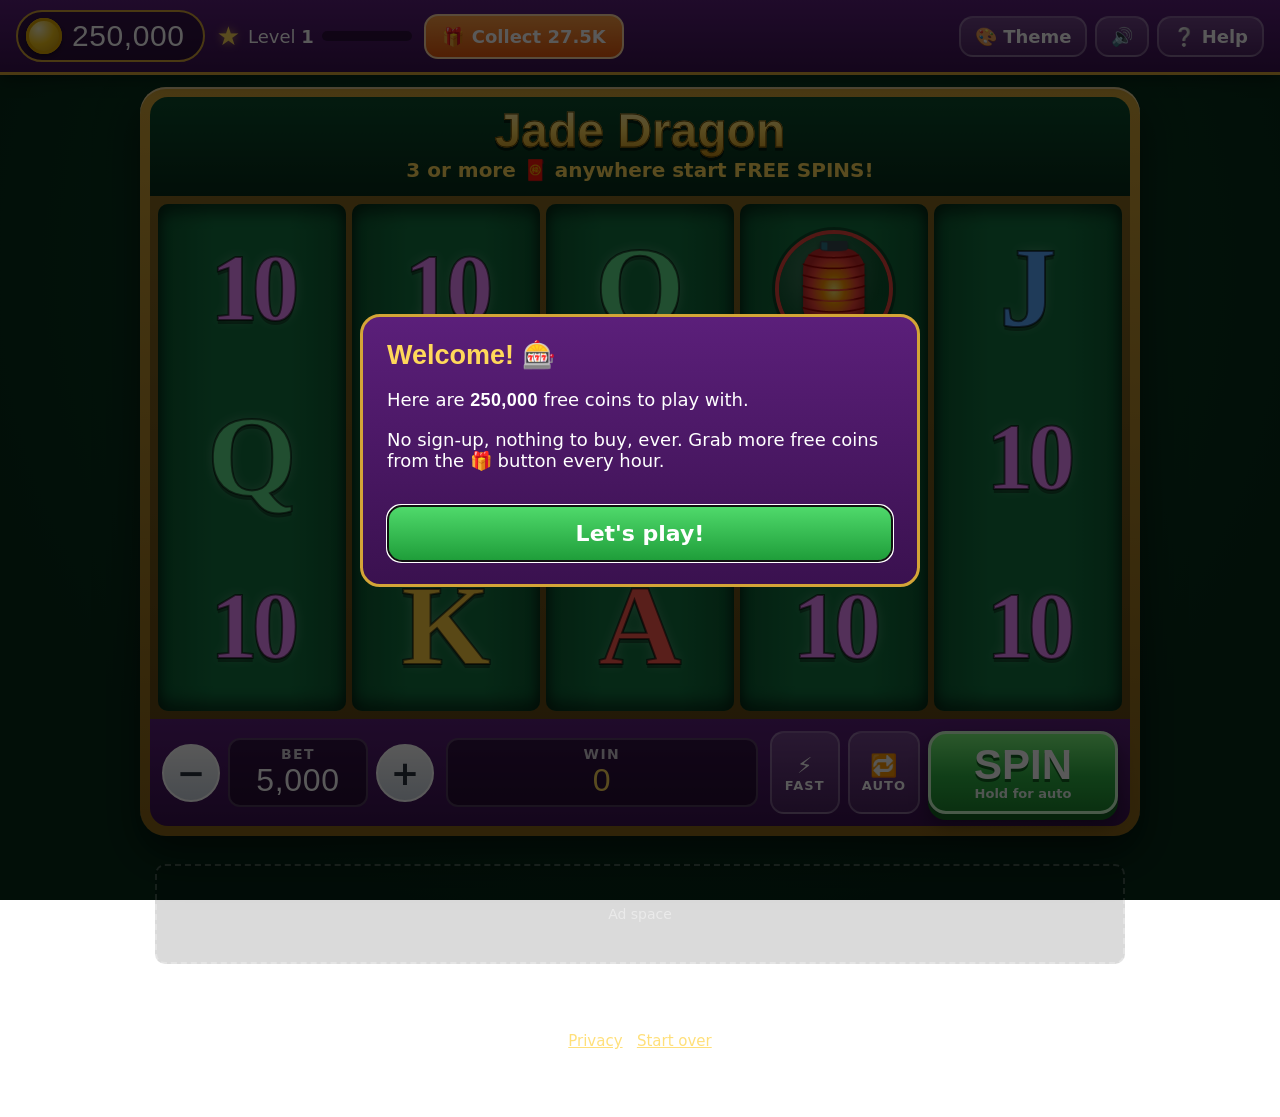
==== index.html @ adeda712 "Initial site: Lucky Parlor slots game" ====
<!DOCTYPE html>
<html lang="en">
<head>
  <meta charset="utf-8">
  <meta name="viewport" content="width=device-width, initial-scale=1, viewport-fit=cover">
  <title>Lucky Parlor Slots — Free, No Sign-up, No Purchases</title>
  <meta name="description" content="Free slot machine game for fun. No downloads, no sign-up, no purchases — just spin.">
  <meta name="theme-color" content="#062b18">
  <link rel="manifest" href="manifest.webmanifest">
  <link rel="icon" href="data:image/svg+xml,%3Csvg xmlns='http://www.w3.org/2000/svg' viewBox='0 0 100 100'%3E%3Ctext y='.9em' font-size='90'%3E%F0%9F%8E%B0%3C/text%3E%3C/svg%3E">
  <link rel="stylesheet" href="css/style.css">
</head>
<body>
  <header class="topbar">
    <div class="coins" aria-label="Your coins">
      <span class="coin-icon" aria-hidden="true"></span>
      <span id="balance" class="num">0</span>
    </div>

    <div class="level" title="Your level — you get bonus coins every time it goes up">
      <span class="level-star" aria-hidden="true">★</span>
      <span>Level <b id="level">1</b></span>
      <div class="level-bar"><div id="levelFill"></div></div>
    </div>

    <button id="bonusBtn" class="btn bonus" type="button">
      <span class="bonus-icon" aria-hidden="true">🎁</span>
      <span id="bonusText">Free Coins</span>
    </button>

    <nav class="top-actions">
      <button id="themeBtn" class="btn small" type="button" aria-label="Change theme">🎨 <span class="hide-sm">Theme</span></button>
      <button id="soundBtn" class="btn small" type="button" aria-label="Sound on or off">🔊</button>
      <button id="helpBtn" class="btn small" type="button" aria-label="How to play and payouts">❔ <span class="hide-sm">Help</span></button>
    </nav>
  </header>

  <div class="layout">
    <aside class="ad-rail" aria-label="Advertisement">
      <div class="ad-slot ad-160x600" data-ad-slot-key="left"></div>
    </aside>

    <main class="stage">
      <section class="machine" id="machine" aria-label="Slot machine">
        <div class="marquee">
          <h1 id="gameTitle">Jade Dragon</h1>
          <div id="banner" class="banner" aria-live="polite"></div>
          <div class="fs-badge" id="fsBadge" hidden>FREE SPINS: <b id="fsLeft">0</b> left · all wins ×2</div>
        </div>

        <div class="reels-frame">
          <div class="reels" id="reels"></div>
        </div>

        <div class="controls">
          <div class="bet-box">
            <button id="betDown" class="btn round" type="button" aria-label="Lower bet">−</button>
            <div class="readout">
              <small>BET</small>
              <span id="bet" class="num">0</span>
            </div>
            <button id="betUp" class="btn round" type="button" aria-label="Raise bet">+</button>
          </div>

          <div class="readout win-box">
            <small id="winLabel">WIN</small>
            <span id="win" class="num">0</span>
          </div>

          <div class="spin-box">
            <button id="fastBtn" class="btn toggle" type="button" aria-pressed="false">⚡<small>FAST</small></button>
            <button id="autoBtn" class="btn toggle" type="button" aria-pressed="false">🔁<small>AUTO</small></button>
            <button id="spinBtn" class="btn spin" type="button">
              <span class="spin-label">SPIN</span>
              <small>Hold for auto</small>
            </button>
          </div>
        </div>
      </section>

      <div class="ad-banner-wrap" aria-label="Advertisement">
        <div class="ad-slot ad-banner" data-ad-slot-key="bottom"></div>
      </div>

      <footer class="foot">
        <p>Just for fun. Coins are pretend and can't be bought, sold, or cashed out. Your progress is saved in this browser only.</p>
        <p><a href="privacy.html">Privacy</a> · <button id="resetBtn" class="linklike" type="button">Start over</button></p>
      </footer>
    </main>

    <aside class="ad-rail" aria-label="Advertisement">
      <div class="ad-slot ad-160x600" data-ad-slot-key="right"></div>
    </aside>
  </div>

  <!-- Overlays -->
  <div id="celebrate" class="celebrate" hidden>
    <div class="celebrate-inner">
      <div id="celebrateTitle" class="celebrate-title">BIG WIN!</div>
      <div id="celebrateAmount" class="celebrate-amount num">0</div>
      <div class="celebrate-tap">Tap anywhere to continue</div>
    </div>
  </div>

  <dialog id="themeDlg" class="dlg">
    <h2>Choose a theme</h2>
    <p class="muted">Your coins and level stay the same whichever theme you pick.</p>
    <div id="themeList" class="theme-list"></div>
    <form method="dialog"><button class="btn wide">Close</button></form>
  </dialog>

  <dialog id="helpDlg" class="dlg">
    <h2>How to play</h2>
    <ul class="help">
      <li>Press <b>SPIN</b> (or the space bar). Use <b>−</b> and <b>+</b> to change your bet.</li>
      <li>Matching pictures on reels next to each other, starting from the <b>left</b>, win. There are 243 ways to win — any row counts.</li>
      <li><span id="helpWild"></span> <b>WILD</b> stands in for any picture except the bonus.</li>
      <li><span id="helpScatter"></span> <b>3 or more anywhere</b> start free spins where every win is doubled.</li>
      <li>Free coins every hour — press the 🎁 button. Run out? You'll get a free refill.</li>
    </ul>
    <h3>Payouts at your current bet <small class="muted">(one way)</small></h3>
    <table id="payTable" class="paytable"></table>
    <form method="dialog"><button class="btn wide">Got it</button></form>
  </dialog>

  <dialog id="msgDlg" class="dlg">
    <div id="msgBody"></div>
    <form method="dialog"><button id="msgOk" class="btn wide spin-like">OK</button></form>
  </dialog>

  <div id="toast" class="toast" role="status" aria-live="polite" hidden></div>

  <script src="js/config.js"></script>
  <script src="js/engine.js"></script>
  <script src="js/skins.js"></script>
  <script src="js/sound.js"></script>
  <script src="js/game.js"></script>
  <script src="js/ads.js"></script>
</body>
</html>
---- css/style.css ----
/* Lucky Parlor — all colours come from the active skin via CSS variables. */
:root {
  --bg1: #0b4d2c; --bg2: #062b18;
  --frame: #d4a537; --frame-dark: #8a6417;
  --reel-bg: #11733f; --reel-bg2: #0b5a31;
  --panel: #5b1f7a; --panel2: #3a114f;
  --accent: #ffd85a; --text: #fff;
  --ch: 110px;              /* symbol cell height, set by JS */
  --heavy: "Arial Black", "Segoe UI Black", "Helvetica Neue", Arial, sans-serif;
}

* { box-sizing: border-box; }
html, body { margin: 0; height: 100%; }
body {
  font-family: system-ui, -apple-system, "Segoe UI", Roboto, Arial, sans-serif;
  color: var(--text);
  background:
    radial-gradient(ellipse at 50% 30%, var(--bg1), var(--bg2) 75%) fixed;
  -webkit-tap-highlight-color: transparent;
  overflow-x: hidden;
}
button { font: inherit; color: inherit; cursor: pointer; }
.num { font-family: var(--heavy); font-variant-numeric: tabular-nums; letter-spacing: .02em; }
.muted { opacity: .75; }
[hidden] { display: none !important; }

/* ---------- Top bar ---------- */
.topbar {
  display: flex; align-items: center; gap: 12px; flex-wrap: wrap;
  padding: 10px 16px;
  background: linear-gradient(var(--panel), var(--panel2));
  border-bottom: 3px solid var(--frame);
  box-shadow: 0 4px 16px rgba(0,0,0,.4);
  position: sticky; top: 0; z-index: 5;
}
.coins {
  display: flex; align-items: center; gap: 10px;
  background: rgba(0,0,0,.35); border: 2px solid var(--frame);
  border-radius: 999px; padding: 6px 18px 6px 8px;
  font-size: clamp(20px, 3vw, 30px);
}
.coin-icon {
  width: 1.2em; height: 1.2em; border-radius: 50%; flex: none;
  background: radial-gradient(circle at 35% 30%, #fff6c2, #f5c518 45%, #b8860b);
  box-shadow: inset 0 0 0 3px #e0a800, 0 2px 4px rgba(0,0,0,.4);
}
.level { display: flex; align-items: center; gap: 8px; font-size: 18px; }
.level-star { color: var(--accent); font-size: 26px; text-shadow: 0 0 8px rgba(255,216,90,.6); }
.level-bar { width: 90px; height: 10px; background: rgba(0,0,0,.4); border-radius: 6px; overflow: hidden; }
.level-bar > div { height: 100%; width: 0; background: linear-gradient(90deg, #7cf37c, #ffe066); transition: width .4s; }
.top-actions { margin-left: auto; display: flex; gap: 8px; }

.btn {
  border: 0; border-radius: 14px; padding: 10px 16px;
  background: linear-gradient(#ffffff2e, #ffffff12); border: 2px solid #ffffff40;
  font-weight: 700; font-size: 18px;
  transition: transform .08s, filter .15s;
}
.btn:active { transform: scale(.96); }
.btn:disabled { filter: grayscale(.8) brightness(.7); cursor: default; }
.btn.small { font-size: 18px; padding: 8px 14px; }
.btn.wide { width: 100%; margin-top: 16px; font-size: 22px; padding: 14px; background: linear-gradient(#4fd96b, #1f9e3a); border-color: #b8ffc4; }
.btn.bonus {
  font-size: 18px; display: flex; align-items: center; gap: 8px;
  background: linear-gradient(#ff9f43, #e8590c); border-color: #ffd8a8;
}
.btn.bonus.ready { animation: pulse 1.2s infinite; }
.btn.bonus.waiting { background: rgba(0,0,0,.3); border-color: #ffffff30; font-weight: 600; }
@keyframes pulse { 50% { transform: scale(1.06); box-shadow: 0 0 18px #ffb347; } }

/* ---------- Layout with ad rails ---------- */
.layout {
  display: grid; grid-template-columns: 1fr minmax(0, 1100px) 1fr;
  gap: 16px; padding: 12px; align-items: start;
}
.ad-rail { display: flex; justify-content: center; position: sticky; top: 90px; }
.stage { min-width: 0; }

/* ---------- Machine ---------- */
.machine {
  margin: 0 auto; max-width: 1000px;
  background: linear-gradient(var(--frame), var(--frame-dark));
  padding: 10px; border-radius: 26px;
  box-shadow: 0 18px 40px rgba(0,0,0,.55), inset 0 2px 0 #ffffff80;
}
.marquee {
  text-align: center; padding: 6px 8px 10px;
  background: linear-gradient(var(--bg1), var(--bg2));
  border-radius: 18px 18px 0 0;
}
.marquee h1 {
  margin: 0; font-family: var(--heavy); font-size: clamp(26px, 5vw, 48px);
  background: linear-gradient(#fff7c7, var(--accent) 50%, #c48a12);
  -webkit-background-clip: text; background-clip: text; color: transparent;
  -webkit-text-stroke: 1px #6a4a00;
  filter: drop-shadow(0 3px 0 rgba(0,0,0,.5));
}
.banner { font-weight: 800; font-size: clamp(14px, 2.2vw, 20px); color: var(--accent); min-height: 1.4em; }
.banner.win { color: #fff; text-shadow: 0 0 10px var(--accent); }

.reels-frame { position: relative; background: #00000055; padding: 8px; }
.reels { display: grid; grid-template-columns: repeat(5, 1fr); gap: 6px; }
.reel {
  position: relative; height: calc(var(--ch) * 3); overflow: hidden;
  border-radius: 10px;
  background: linear-gradient(90deg, var(--reel-bg2), var(--reel-bg) 30%, var(--reel-bg) 70%, var(--reel-bg2));
  box-shadow: inset 0 10px 14px rgba(0,0,0,.45), inset 0 -10px 14px rgba(0,0,0,.45);
}
.strip { position: absolute; left: 0; right: 0; top: 0; will-change: transform; }
.strip.blur .cell { filter: blur(1.5px); }
.cell {
  height: var(--ch); display: flex; align-items: center; justify-content: center;
  position: relative;
}
.sym { width: 86%; height: 86%; display: flex; align-items: center; justify-content: center; flex-direction: column; position: relative; transition: transform .2s; }
.sym.pic {
  border-radius: 50%; aspect-ratio: 1; height: auto; max-height: 88%; width: auto;
  background: radial-gradient(circle at 40% 35%, #ffffff40, transparent 60%), radial-gradient(circle, #00000055, #00000020);
  box-shadow: 0 0 0 4px var(--ring, var(--frame)), 0 0 0 7px #00000055, 0 6px 10px rgba(0,0,0,.45);
}
.sym .icon { font-size: calc(var(--ch) * .52); line-height: 1; filter: drop-shadow(0 3px 2px rgba(0,0,0,.45)); }
.sym .icon img { width: 1.2em; height: 1.2em; object-fit: contain; }
.sym .tag {
  position: absolute; bottom: -4%; left: 50%; transform: translateX(-50%);
  font-family: var(--heavy); font-size: calc(var(--ch) * .14); padding: 1px 8px; border-radius: 6px;
  background: linear-gradient(#ffe066, #e0a800); color: #4a2a00; letter-spacing: .05em;
  box-shadow: 0 2px 4px rgba(0,0,0,.5);
}
.sym.card span {
  font-family: Georgia, "Times New Roman", serif; font-weight: 900;
  font-size: calc(var(--ch) * .68); line-height: 1;
  -webkit-text-stroke: 2px rgba(0,0,0,.55);
  text-shadow: 0 4px 0 rgba(0,0,0,.35), 0 0 12px rgba(255,255,255,.25);
}
.sym.card.ten span { font-size: calc(var(--ch) * .56); letter-spacing: -.06em; }

/* win highlighting */
.reels.showing-wins .cell .sym { opacity: .35; filter: grayscale(.5); transition: opacity .25s; }
.reels.showing-wins .cell.hit .sym { opacity: 1; filter: none; animation: bob .7s ease-in-out infinite alternate; }
.cell.hit::after {
  content: ""; position: absolute; inset: 4px; border-radius: 12px;
  border: 3px solid var(--accent); box-shadow: 0 0 14px var(--accent), inset 0 0 14px var(--accent);
}
@keyframes bob { to { transform: scale(1.1); } }

.fs-badge {
  display: inline-block; margin-top: 6px;
  background: linear-gradient(#ff5e62, #c0392b); border: 2px solid #ffd1d1;
  padding: 4px 16px; border-radius: 999px; font-weight: 800; font-size: 18px; white-space: nowrap;
  box-shadow: 0 4px 10px rgba(0,0,0,.5);
}

/* ---------- Controls ---------- */
.controls {
  display: grid; grid-template-columns: auto 1fr auto; gap: 12px; align-items: center;
  background: linear-gradient(var(--panel), var(--panel2));
  border-radius: 0 0 18px 18px; padding: 12px;
}
.readout {
  background: rgba(0,0,0,.4); border: 2px solid #ffffff30; border-radius: 12px;
  padding: 6px 16px; text-align: center; min-width: 140px;
}
.readout small { display: block; font-size: 14px; font-weight: 700; opacity: .8; letter-spacing: .1em; }
.readout .num { font-size: clamp(22px, 3.2vw, 32px); }
.bet-box { display: flex; align-items: center; gap: 8px; }
.btn.round {
  width: 58px; height: 58px; border-radius: 50%; padding: 0; font-size: 34px; line-height: 1;
  background: linear-gradient(#fff, #cfd8e3); color: #29323d; border-color: #fff;
}
.win-box .num { color: var(--accent); }
.win-box.flash { animation: flash .5s 3; }
@keyframes flash { 50% { box-shadow: 0 0 24px var(--accent); border-color: var(--accent); } }
.spin-box { display: flex; gap: 8px; align-items: stretch; }
.btn.toggle { display: flex; flex-direction: column; align-items: center; justify-content: center; font-size: 22px; padding: 6px 12px; min-width: 70px; }
.btn.toggle small { font-size: 13px; letter-spacing: .08em; }
.btn.toggle[aria-pressed="true"] { background: linear-gradient(#4dabf7, #1c7ed6); border-color: #d0ebff; }
.btn.spin {
  min-width: 190px; padding: 10px 26px; border-radius: 18px;
  background: linear-gradient(#7CFC7C, #2fb344 55%, #1e8a30); border: 3px solid #d3ffd3;
  box-shadow: 0 6px 0 #11621f, 0 10px 18px rgba(0,0,0,.4);
  display: flex; flex-direction: column; align-items: center;
}
.btn.spin .spin-label { font-family: var(--heavy); font-size: clamp(30px, 4vw, 42px); line-height: 1; text-shadow: 0 3px 0 #11621f; }
.btn.spin small { font-size: 13px; font-weight: 700; opacity: .9; }
.btn.spin:active { transform: translateY(4px); box-shadow: 0 2px 0 #11621f; }
.btn.spin.auto-on { background: linear-gradient(#ffb347, #e8590c); border-color: #ffe3c2; box-shadow: 0 6px 0 #8a3200; }
.btn.spin.auto-on .spin-label { text-shadow: 0 3px 0 #8a3200; }

/* ---------- Ads ---------- */
.ad-slot { display: flex; align-items: center; justify-content: center; }
.ad-160x600 { width: 160px; min-height: 600px; }
.ad-banner-wrap { margin: 28px auto 0; max-width: 970px; }
.ad-banner { width: 100%; min-height: 100px; }
.ad-slot.placeholder {
  border: 2px dashed #ffffff40; border-radius: 10px; color: #ffffff70; font-size: 14px;
  background: #00000025;
}
.ad-slot.placeholder::before { content: "Ad space"; }
.ad-slot.empty { display: none; }

.foot { text-align: center; font-size: 15px; opacity: .8; padding: 20px 10px 40px; }
.foot a, .linklike { color: var(--accent); background: none; border: 0; padding: 0; text-decoration: underline; font-size: inherit; }

/* ---------- Overlays ---------- */
.celebrate {
  position: fixed; inset: 0; z-index: 20; display: flex; align-items: center; justify-content: center;
  background: radial-gradient(circle, rgba(0,0,0,.55), rgba(0,0,0,.85));
  animation: fadein .3s;
}
.celebrate-inner { text-align: center; animation: zoom .5s cubic-bezier(.2,1.6,.4,1); }
.celebrate-title {
  font-family: var(--heavy); font-size: clamp(48px, 10vw, 110px);
  background: linear-gradient(#fff7c7, #ffd43b 45%, #f08c00); -webkit-background-clip: text; background-clip: text; color: transparent;
  -webkit-text-stroke: 2px #7a4b00; filter: drop-shadow(0 6px 0 rgba(0,0,0,.5));
}
.celebrate-amount { font-size: clamp(40px, 8vw, 84px); color: #fff; text-shadow: 0 0 20px var(--accent); }
.celebrate-tap { margin-top: 18px; font-size: 18px; opacity: .8; }
@keyframes fadein { from { opacity: 0; } }
@keyframes zoom { from { transform: scale(.3); opacity: 0; } }
.coin-rain { position: fixed; top: -60px; width: 40px; height: 40px; border-radius: 50%; pointer-events: none; z-index: 21;
  background: radial-gradient(circle at 35% 30%, #fff6c2, #f5c518 45%, #b8860b); box-shadow: inset 0 0 0 4px #e0a800; }

.dlg {
  border: 3px solid var(--frame); border-radius: 20px; padding: 22px 24px; max-width: min(560px, 94vw);
  background: linear-gradient(var(--panel), var(--panel2)); color: #fff; font-size: 18px;
}
.dlg::backdrop { background: rgba(0,0,0,.65); }
.dlg h2 { margin: 0 0 6px; font-family: var(--heavy); color: var(--accent); }
.dlg h3 { margin: 18px 0 8px; }
.help { padding-left: 20px; line-height: 1.5; }
.help li { margin-bottom: 6px; }
.paytable { width: 100%; border-collapse: collapse; font-size: 17px; }
.paytable td, .paytable th { padding: 4px 6px; text-align: right; border-bottom: 1px solid #ffffff20; }
.paytable td:first-child, .paytable th:first-child { text-align: left; }
.paytable .pt-sym { font-size: 26px; }
.theme-list { display: grid; gap: 12px; margin-top: 12px; }
.theme-card {
  display: flex; align-items: center; gap: 14px; text-align: left; width: 100%;
  padding: 12px 14px; border-radius: 14px; border: 3px solid #ffffff30;
}
.theme-card.active { border-color: var(--accent); box-shadow: 0 0 12px var(--accent); }
.theme-card .preview { font-size: 34px; letter-spacing: 4px; white-space: nowrap; }
.theme-card b { font-size: 20px; display: block; }
.theme-card small { opacity: .85; font-weight: 500; }

.toast {
  position: fixed; left: 50%; bottom: 24px; transform: translateX(-50%); z-index: 30;
  background: #111c; border: 2px solid var(--accent); border-radius: 14px;
  padding: 12px 22px; font-size: 20px; font-weight: 700; box-shadow: 0 8px 20px rgba(0,0,0,.5);
  animation: fadein .25s;
}

/* ---------- Responsive ---------- */
@media (max-width: 1400px) {
  .layout { grid-template-columns: minmax(0, 1fr); }
  .ad-rail { display: none; }
}
@media (max-width: 760px) {
  .topbar { display: grid; grid-template-columns: 1fr auto; gap: 8px; padding: 8px 10px; }
  .coins { padding: 4px 14px 4px 6px; justify-self: start; }
  .level-bar { width: 50px; }
  .btn.bonus { justify-content: center; padding: 8px 10px; font-size: 16px; }
  .top-actions { margin-left: 0; gap: 6px; }
  .btn.small { padding: 6px 10px; }
  .hide-sm { display: none; }
  .layout { padding: 6px; }
  .machine { padding: 6px; border-radius: 18px; }
  .controls { grid-template-columns: 1fr 1fr; }
  .spin-box { grid-column: 1 / -1; }
  .btn.spin { flex: 1; min-width: 0; }
  .readout { min-width: 0; }
  .btn.round { width: 50px; height: 50px; }
}
@media (prefers-reduced-motion: reduce) {
  .btn.bonus.ready, .reels.showing-wins .cell.hit .sym { animation: none; }
}
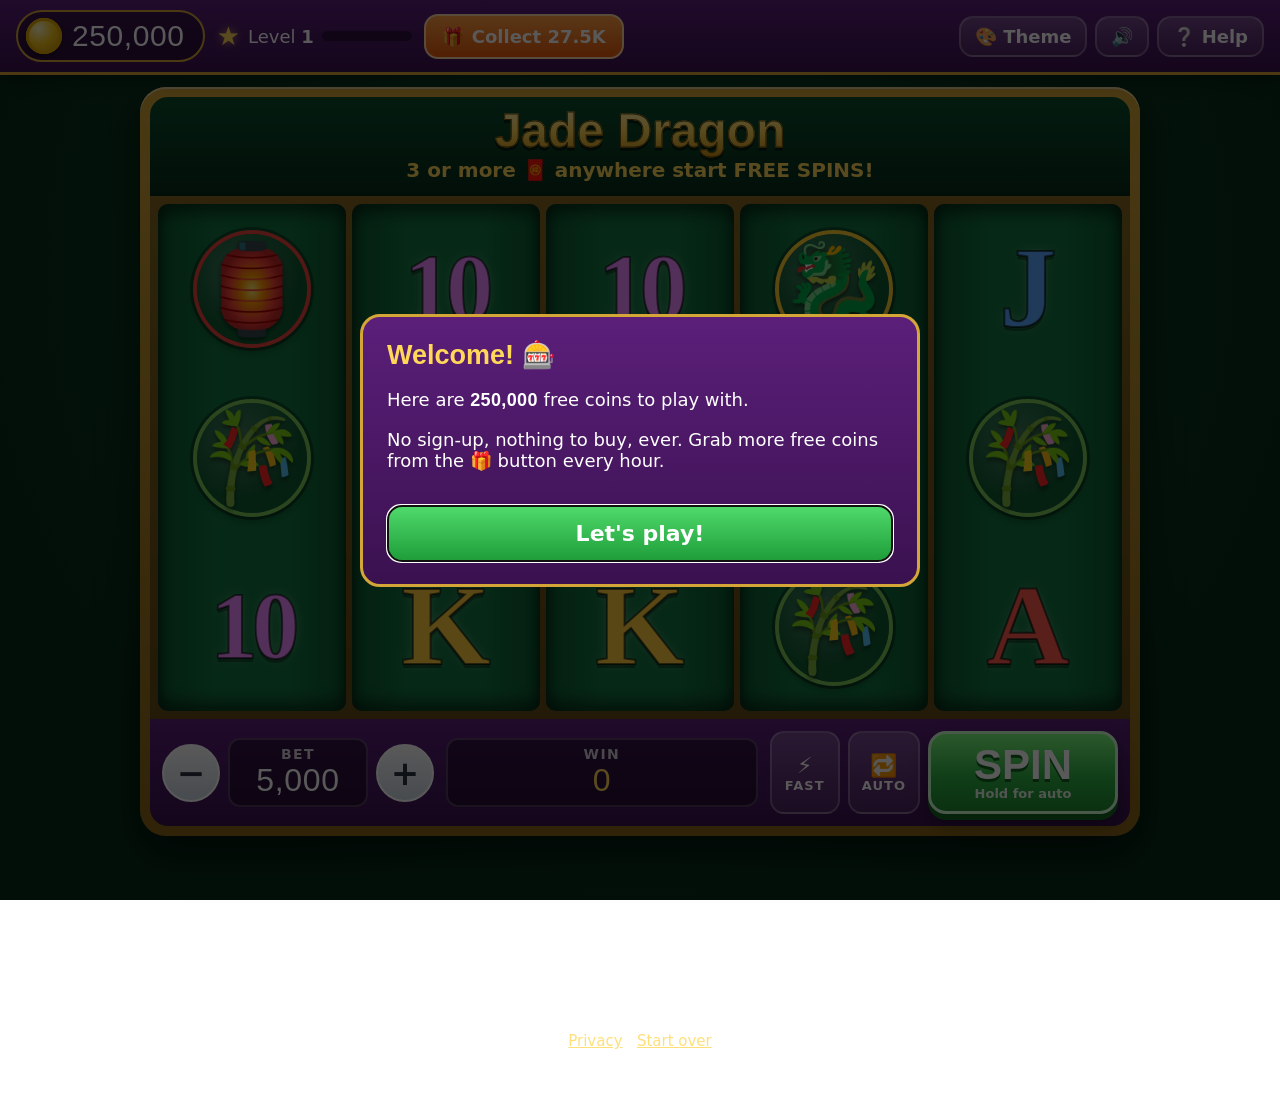
==== commit 92701c36: "Add AdSense publisher ID for site verification - google-adsense-account meta tag on index and privac" ====
--- a/index.html
+++ b/index.html
@@ -2,6 +2,7 @@
 <html lang="en">
 <head>
   <meta charset="utf-8">
+  <meta name="google-adsense-account" content="ca-pub-5505997369363012">
   <meta name="viewport" content="width=device-width, initial-scale=1, viewport-fit=cover">
   <title>Lucky Parlor Slots — Free, No Sign-up, No Purchases</title>
   <meta name="description" content="Free slot machine game for fun. No downloads, no sign-up, no purchases — just spin.">
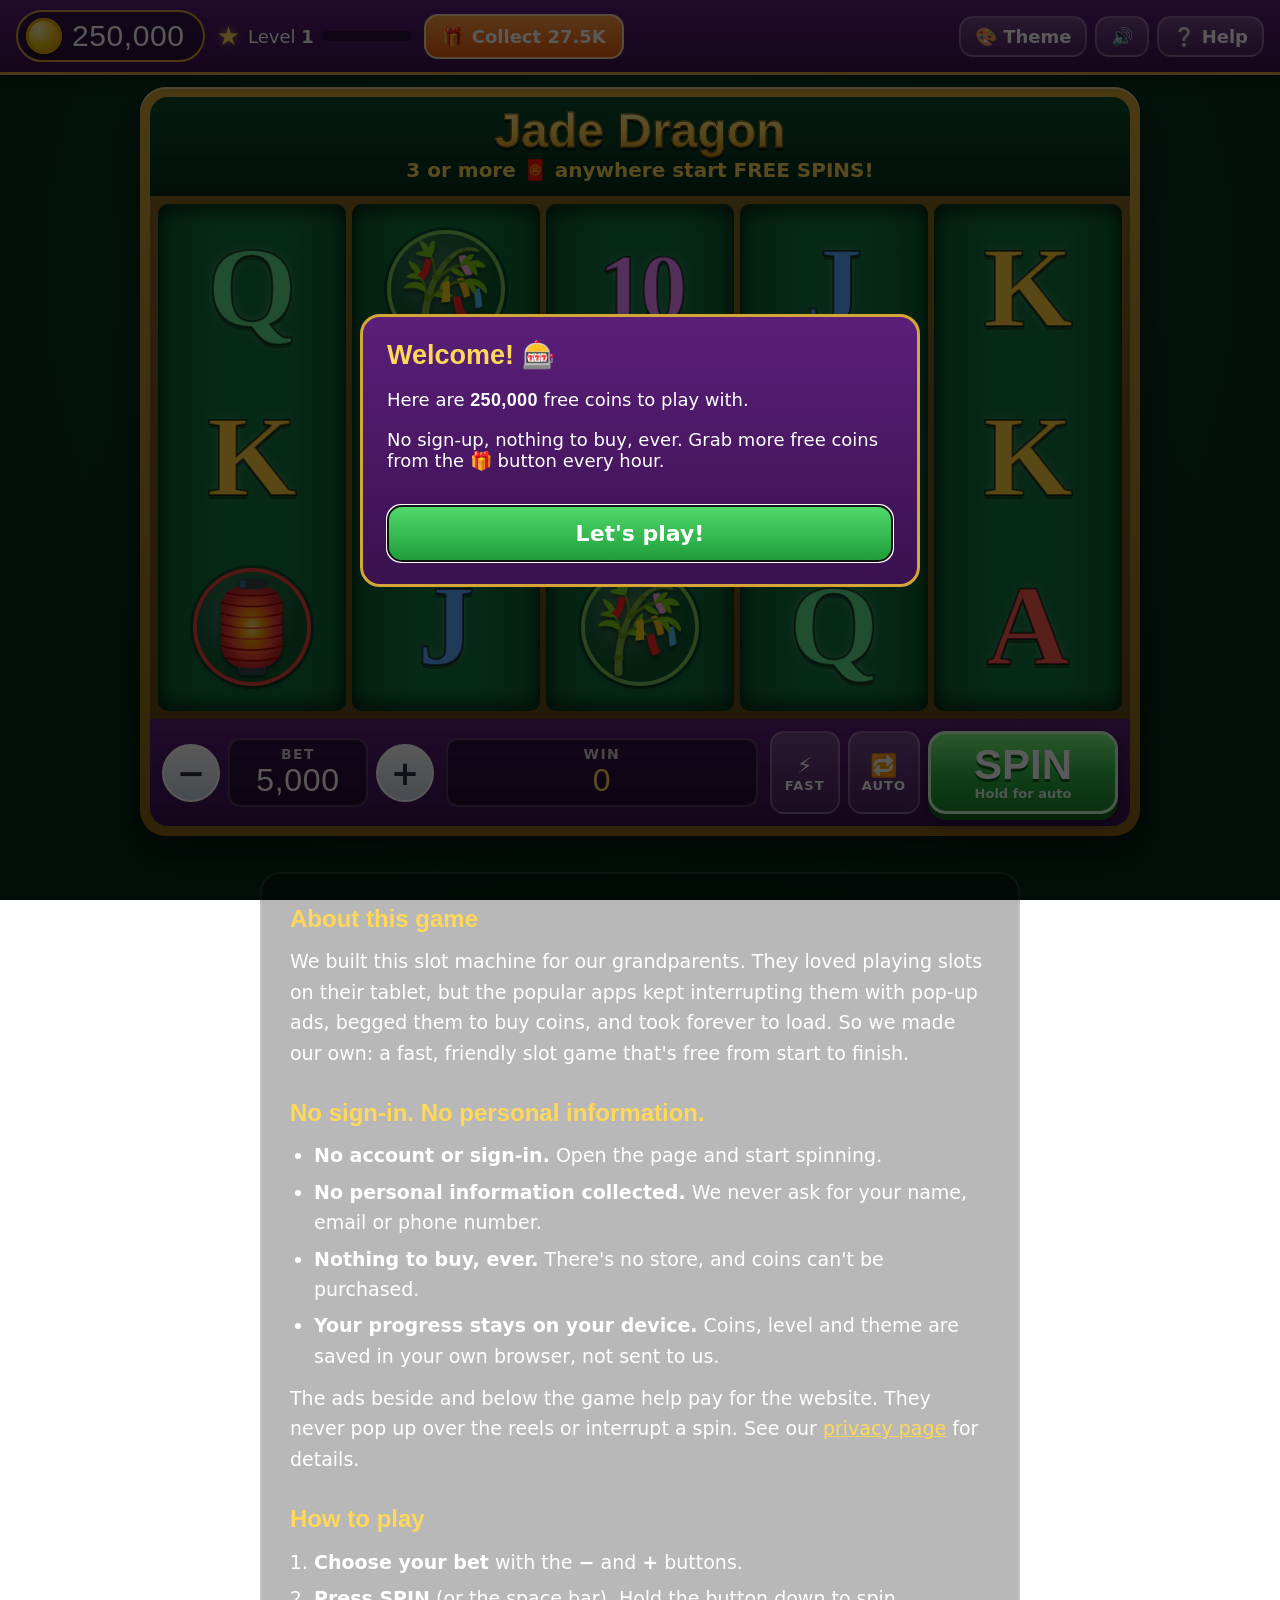
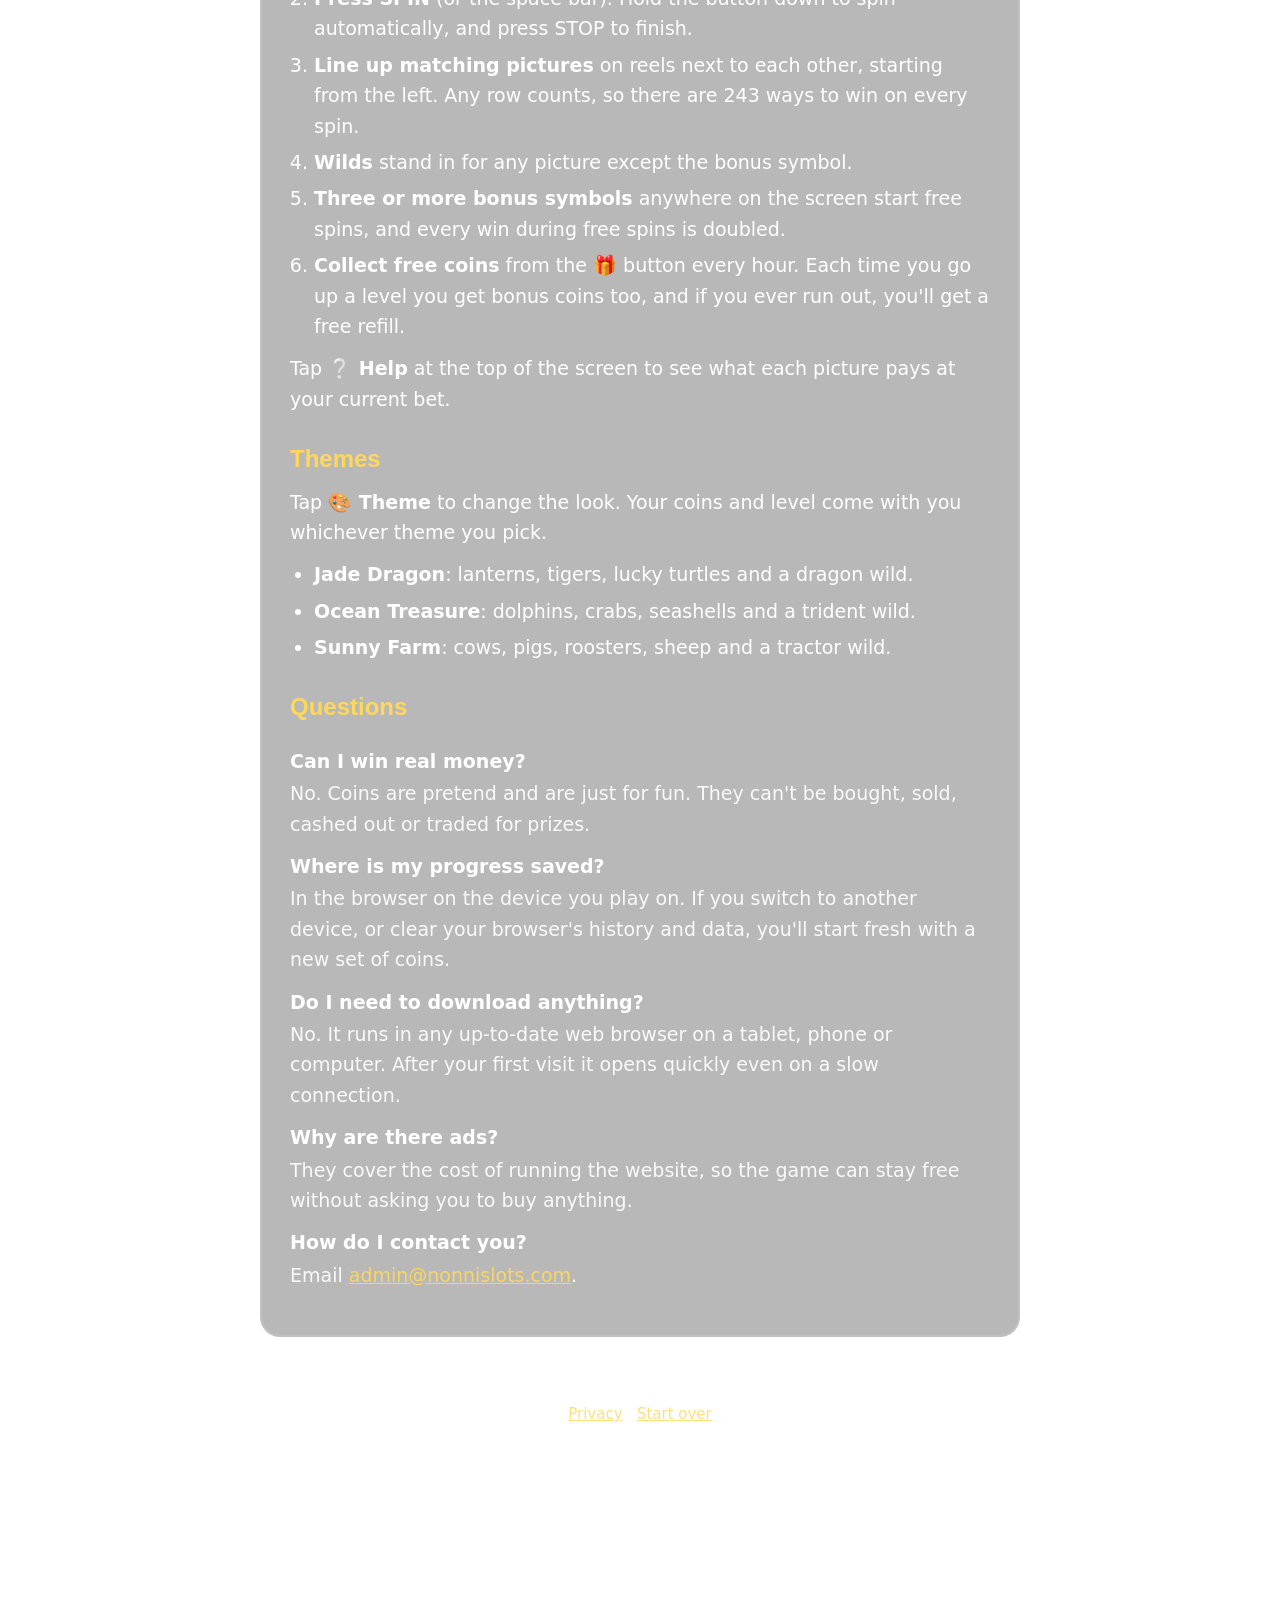
==== commit 57299804: "Add About, privacy, how-to-play, themes and FAQ section Explains the game below the machine: built f" ====
--- a/index.html
+++ b/index.html
@@ -83,6 +83,53 @@
         <div class="ad-slot ad-banner" data-ad-slot-key="bottom"></div>
       </div>
 
+      <section class="info" aria-labelledby="aboutTitle">
+        <h2 id="aboutTitle">About this game</h2>
+        <p>We built this slot machine for our grandparents. They loved playing slots on their tablet, but the popular apps kept interrupting them with pop-up ads, begged them to buy coins, and took forever to load. So we made our own: a fast, friendly slot game that's free from start to finish.</p>
+
+        <h2>No sign-in. No personal information.</h2>
+        <ul>
+          <li><b>No account or sign-in.</b> Open the page and start spinning.</li>
+          <li><b>No personal information collected.</b> We never ask for your name, email or phone number.</li>
+          <li><b>Nothing to buy, ever.</b> There's no store, and coins can't be purchased.</li>
+          <li><b>Your progress stays on your device.</b> Coins, level and theme are saved in your own browser, not sent to us.</li>
+        </ul>
+        <p>The ads beside and below the game help pay for the website. They never pop up over the reels or interrupt a spin. See our <a href="privacy.html">privacy page</a> for details.</p>
+
+        <h2>How to play</h2>
+        <ol>
+          <li><b>Choose your bet</b> with the <b>−</b> and <b>+</b> buttons.</li>
+          <li><b>Press SPIN</b> (or the space bar). Hold the button down to spin automatically, and press STOP to finish.</li>
+          <li><b>Line up matching pictures</b> on reels next to each other, starting from the left. Any row counts, so there are 243 ways to win on every spin.</li>
+          <li><b>Wilds</b> stand in for any picture except the bonus symbol.</li>
+          <li><b>Three or more bonus symbols</b> anywhere on the screen start free spins, and every win during free spins is doubled.</li>
+          <li><b>Collect free coins</b> from the 🎁 button every hour. Each time you go up a level you get bonus coins too, and if you ever run out, you'll get a free refill.</li>
+        </ol>
+        <p>Tap <b>❔ Help</b> at the top of the screen to see what each picture pays at your current bet.</p>
+
+        <h2>Themes</h2>
+        <p>Tap <b>🎨 Theme</b> to change the look. Your coins and level come with you whichever theme you pick.</p>
+        <ul class="themes">
+          <li><b>Jade Dragon</b>: lanterns, tigers, lucky turtles and a dragon wild.</li>
+          <li><b>Ocean Treasure</b>: dolphins, crabs, seashells and a trident wild.</li>
+          <li><b>Sunny Farm</b>: cows, pigs, roosters, sheep and a tractor wild.</li>
+        </ul>
+
+        <h2>Questions</h2>
+        <dl class="faq">
+          <dt>Can I win real money?</dt>
+          <dd>No. Coins are pretend and are just for fun. They can't be bought, sold, cashed out or traded for prizes.</dd>
+          <dt>Where is my progress saved?</dt>
+          <dd>In the browser on the device you play on. If you switch to another device, or clear your browser's history and data, you'll start fresh with a new set of coins.</dd>
+          <dt>Do I need to download anything?</dt>
+          <dd>No. It runs in any up-to-date web browser on a tablet, phone or computer. After your first visit it opens quickly even on a slow connection.</dd>
+          <dt>Why are there ads?</dt>
+          <dd>They cover the cost of running the website, so the game can stay free without asking you to buy anything.</dd>
+          <dt>How do I contact you?</dt>
+          <dd>Email <a href="mailto:admin@nonnislots.com">admin@nonnislots.com</a>.</dd>
+        </dl>
+      </section>
+
       <footer class="foot">
         <p>Just for fun. Coins are pretend and can't be bought, sold, or cashed out. Your progress is saved in this browser only.</p>
         <p><a href="privacy.html">Privacy</a> · <button id="resetBtn" class="linklike" type="button">Start over</button></p>
--- a/css/style.css
+++ b/css/style.css
@@ -198,6 +198,20 @@
 .ad-slot.placeholder::before { content: "Ad space"; }
 .ad-slot.empty { display: none; }
 
+.info {
+  max-width: 760px; margin: 36px auto 0; padding: 26px 28px;
+  background: rgba(0,0,0,.28); border: 2px solid #ffffff22; border-radius: 20px;
+  font-size: 19px; line-height: 1.6;
+}
+.info h2 { font-family: var(--heavy); color: var(--accent); font-size: 24px; margin: 26px 0 8px; }
+.info h2:first-child { margin-top: 0; }
+.info p { margin: 0 0 12px; }
+.info ul, .info ol { margin: 0 0 12px; padding-left: 24px; }
+.info li { margin-bottom: 6px; }
+.info a { color: var(--accent); }
+.faq dt { font-weight: 800; margin-top: 12px; }
+.faq dd { margin: 2px 0 0; opacity: .92; }
+@media (max-width: 760px) { .info { padding: 18px 16px; font-size: 18px; margin-top: 24px; } }
 .foot { text-align: center; font-size: 15px; opacity: .8; padding: 20px 10px 40px; }
 .foot a, .linklike { color: var(--accent); background: none; border: 0; padding: 0; text-decoration: underline; font-size: inherit; }
 
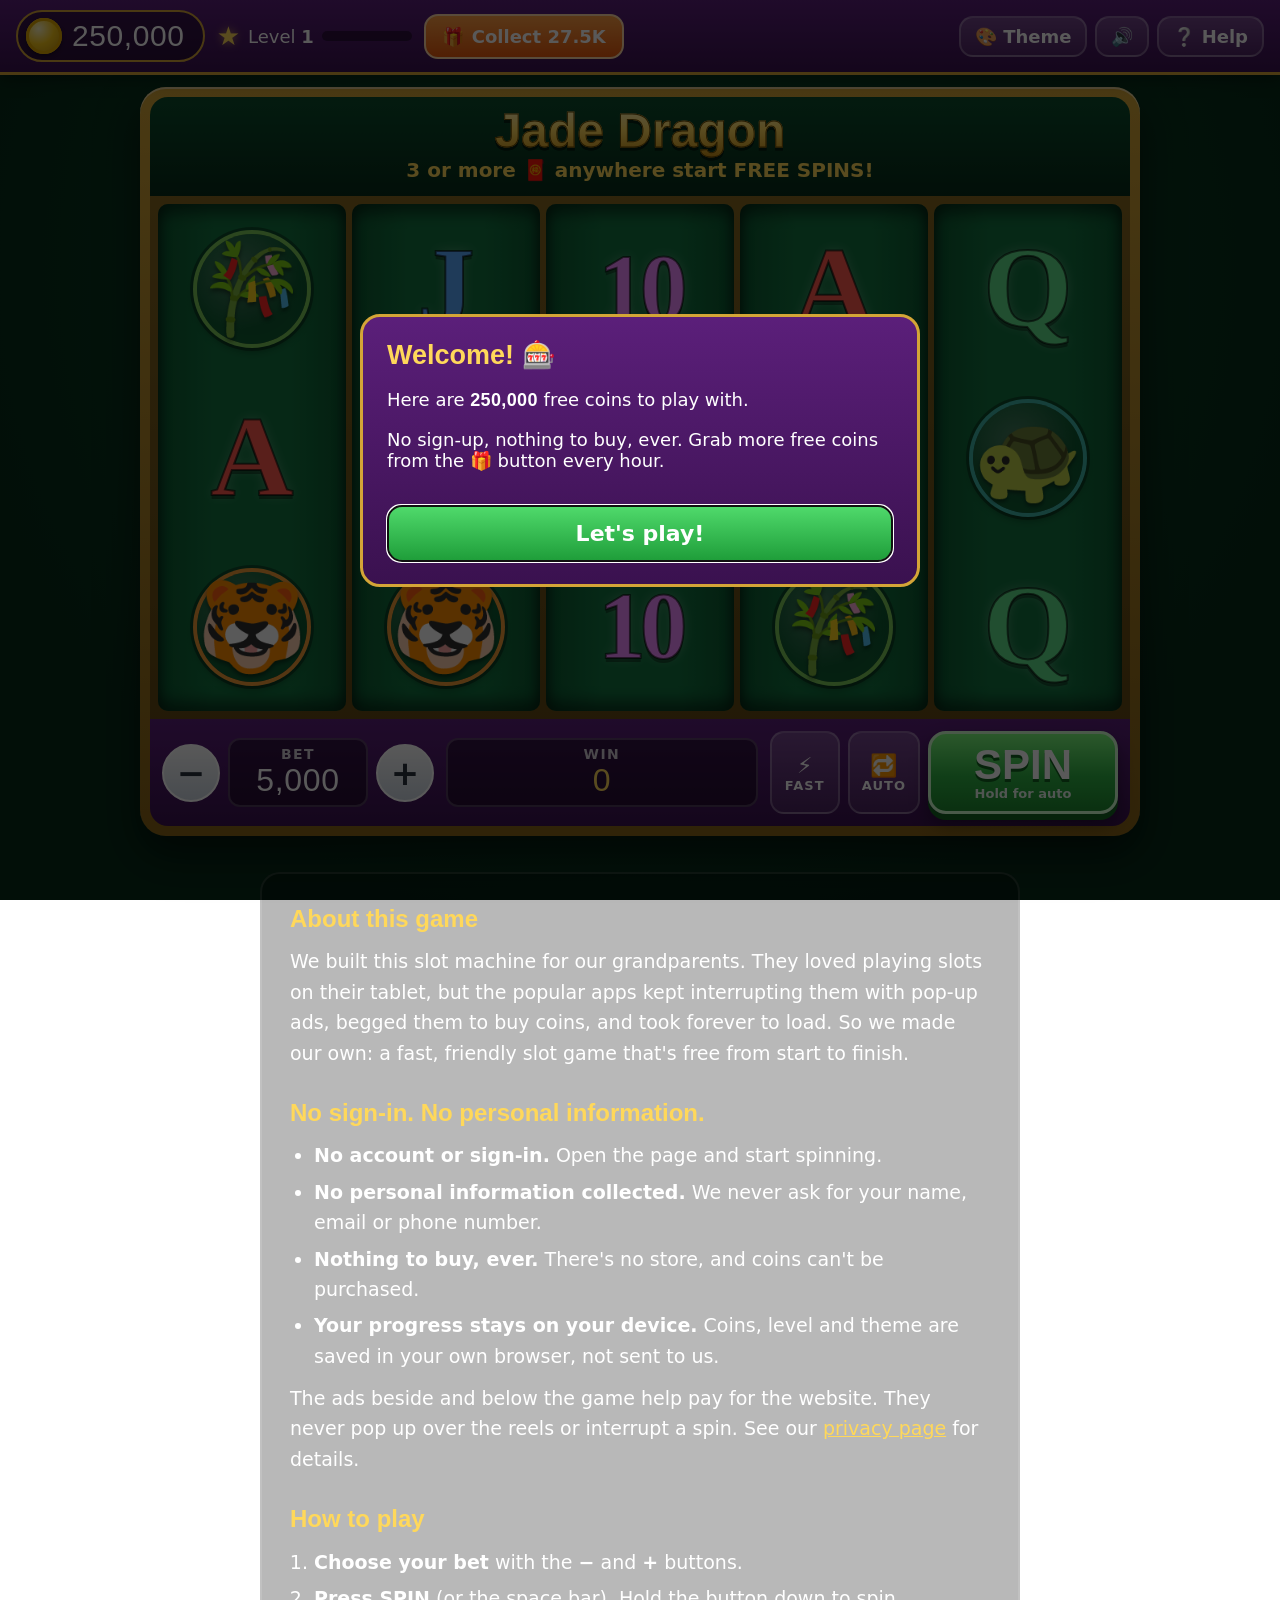
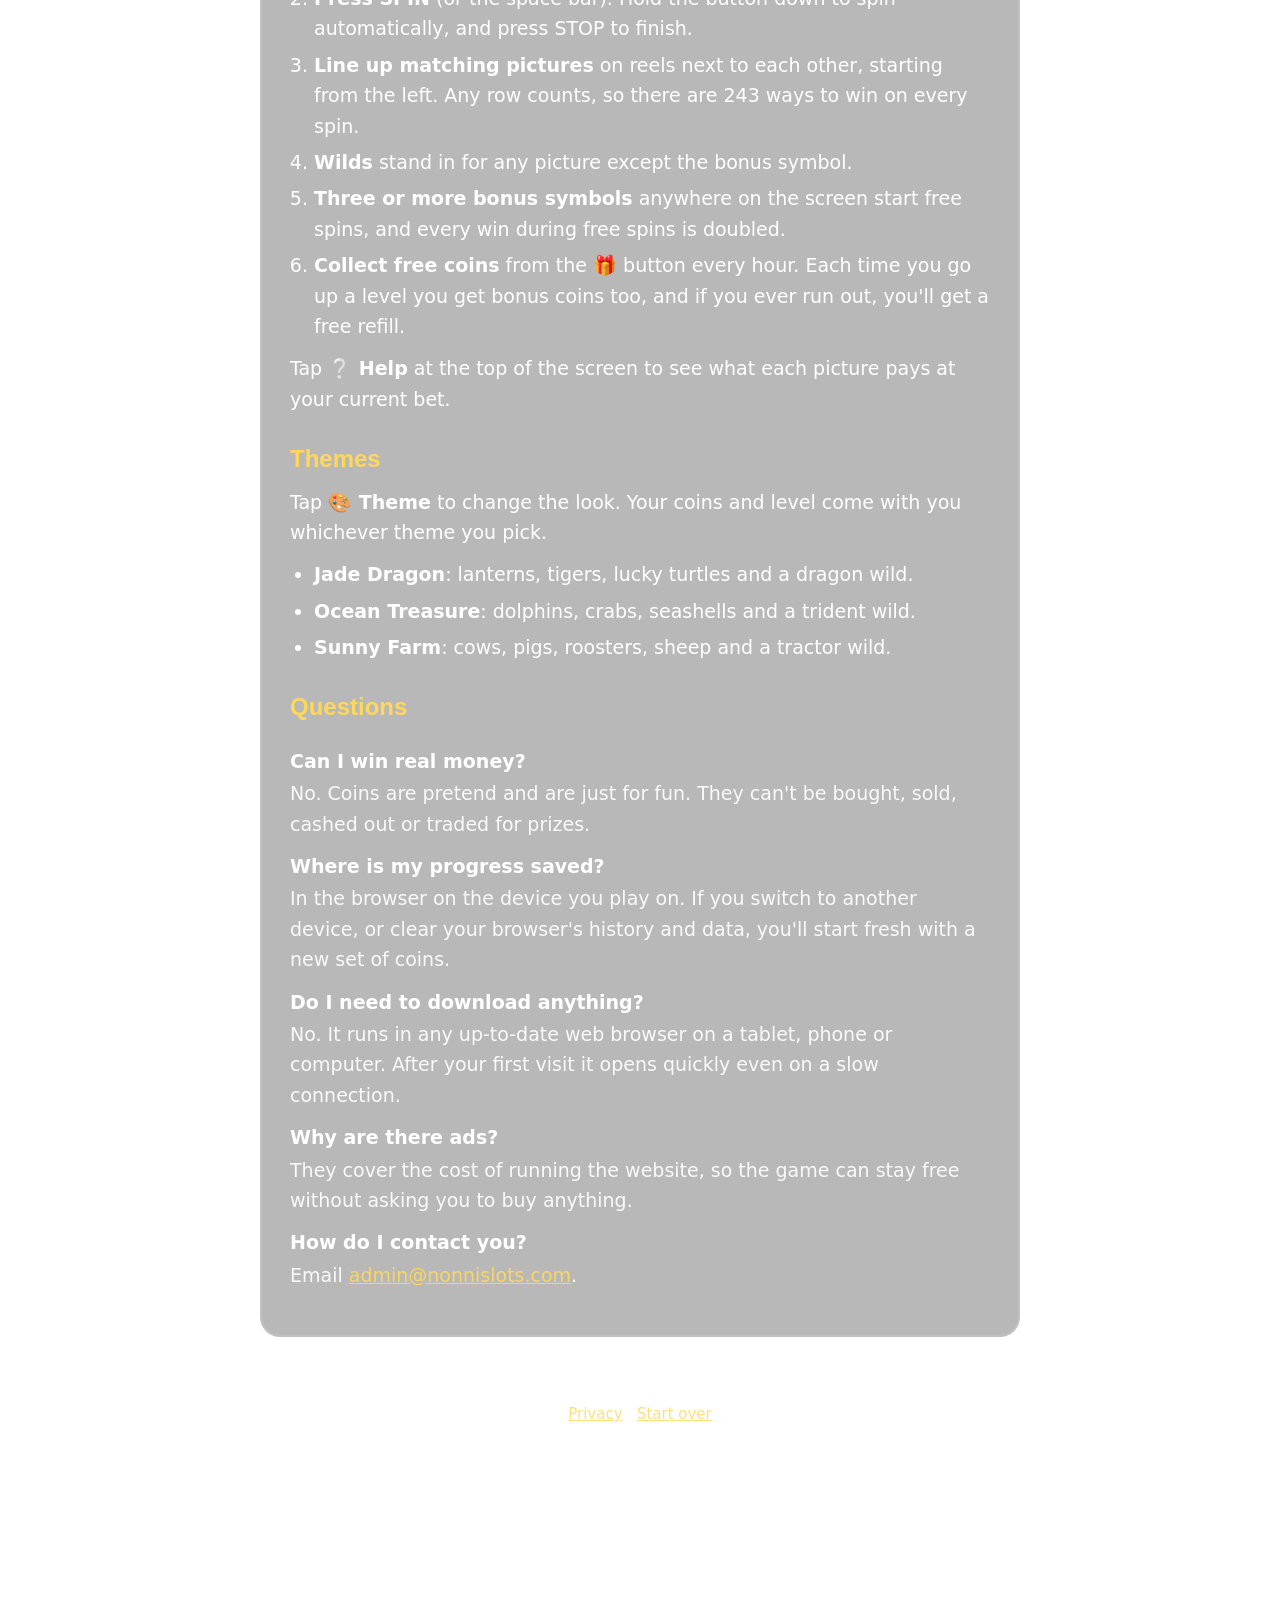
==== commit f8d63964: "Rename Lucky Parlor Slots to Nonni Slots - Page titles, web app manifest, README and comments - Save" ====
--- a/index.html
+++ b/index.html
@@ -4,7 +4,7 @@
   <meta charset="utf-8">
   <meta name="google-adsense-account" content="ca-pub-5505997369363012">
   <meta name="viewport" content="width=device-width, initial-scale=1, viewport-fit=cover">
-  <title>Lucky Parlor Slots — Free, No Sign-up, No Purchases</title>
+  <title>Nonni Slots — Free, No Sign-up, No Purchases</title>
   <meta name="description" content="Free slot machine game for fun. No downloads, no sign-up, no purchases — just spin.">
   <meta name="theme-color" content="#062b18">
   <link rel="manifest" href="manifest.webmanifest">
--- a/css/style.css
+++ b/css/style.css
@@ -1,4 +1,4 @@
-/* Lucky Parlor — all colours come from the active skin via CSS variables. */
+/* Nonni Slots — all colours come from the active skin via CSS variables. */
 :root {
   --bg1: #0b4d2c; --bg2: #062b18;
   --frame: #d4a537; --frame-dark: #8a6417;
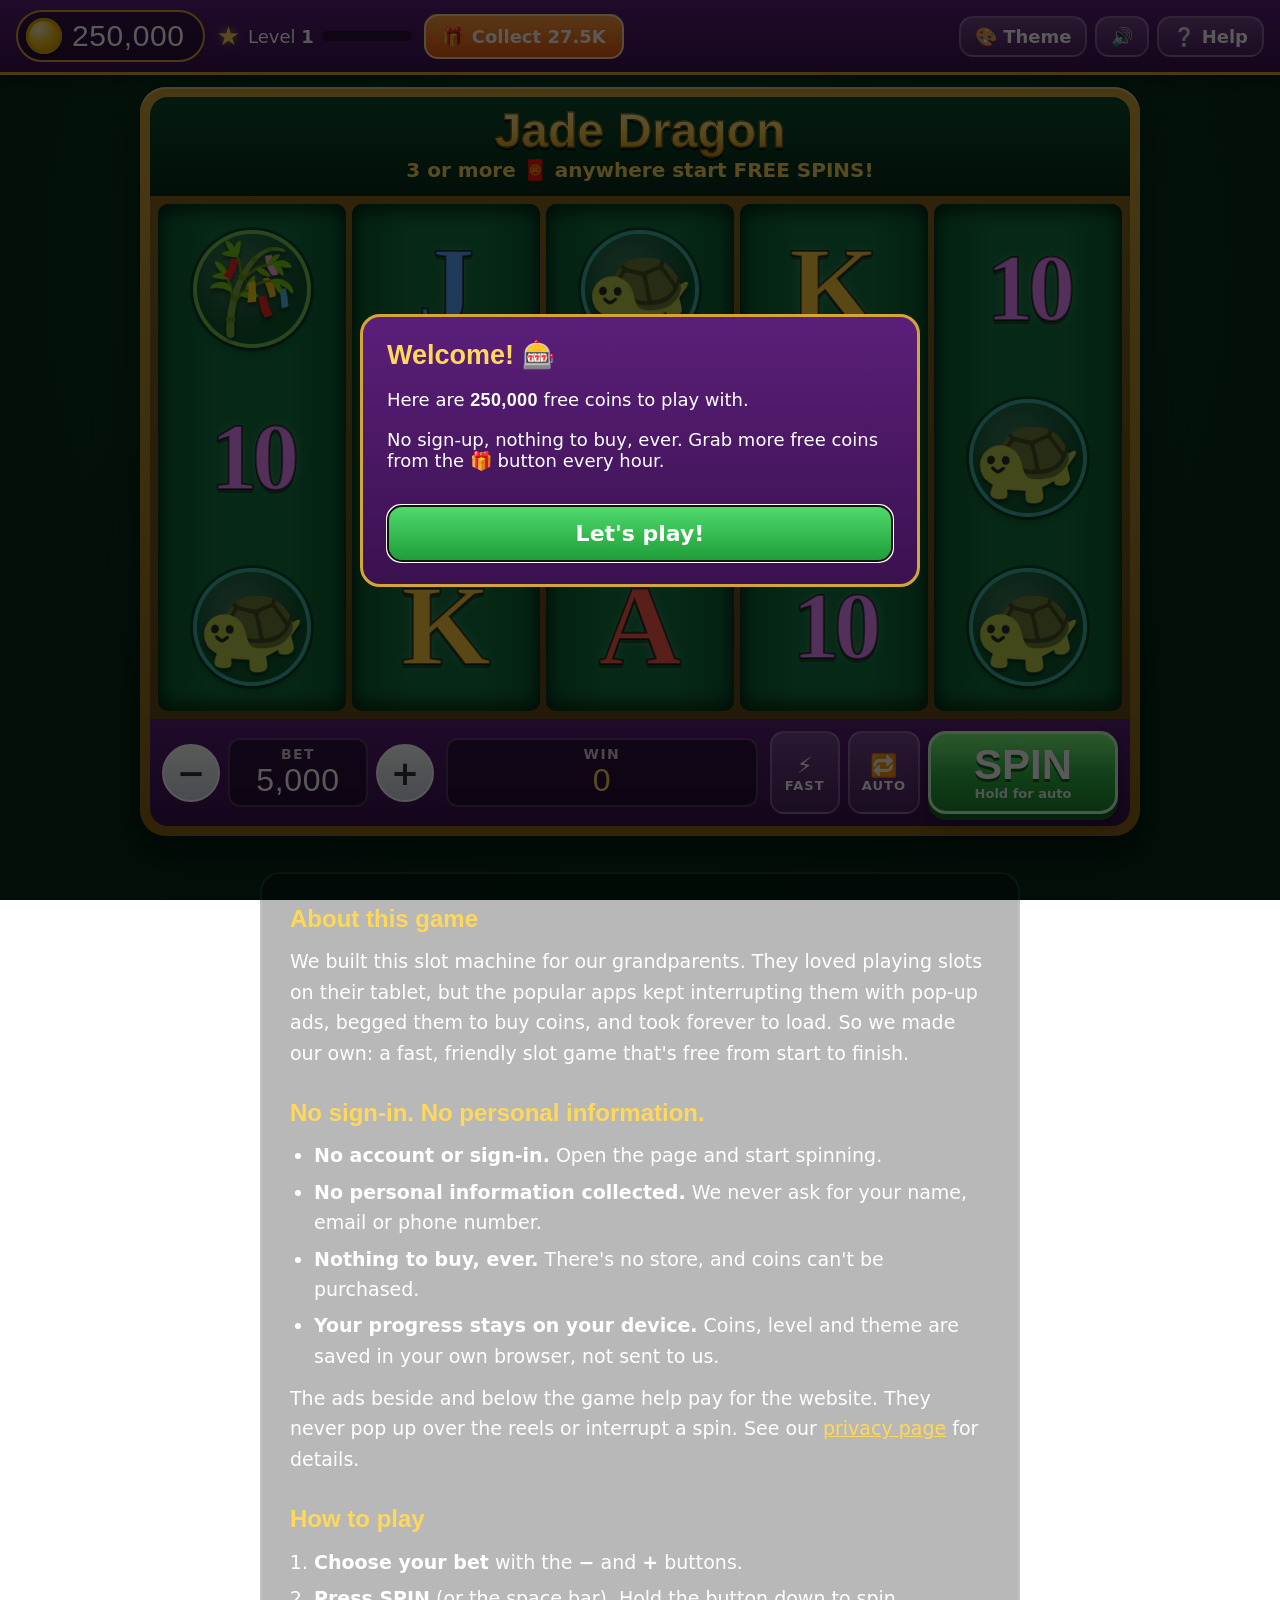
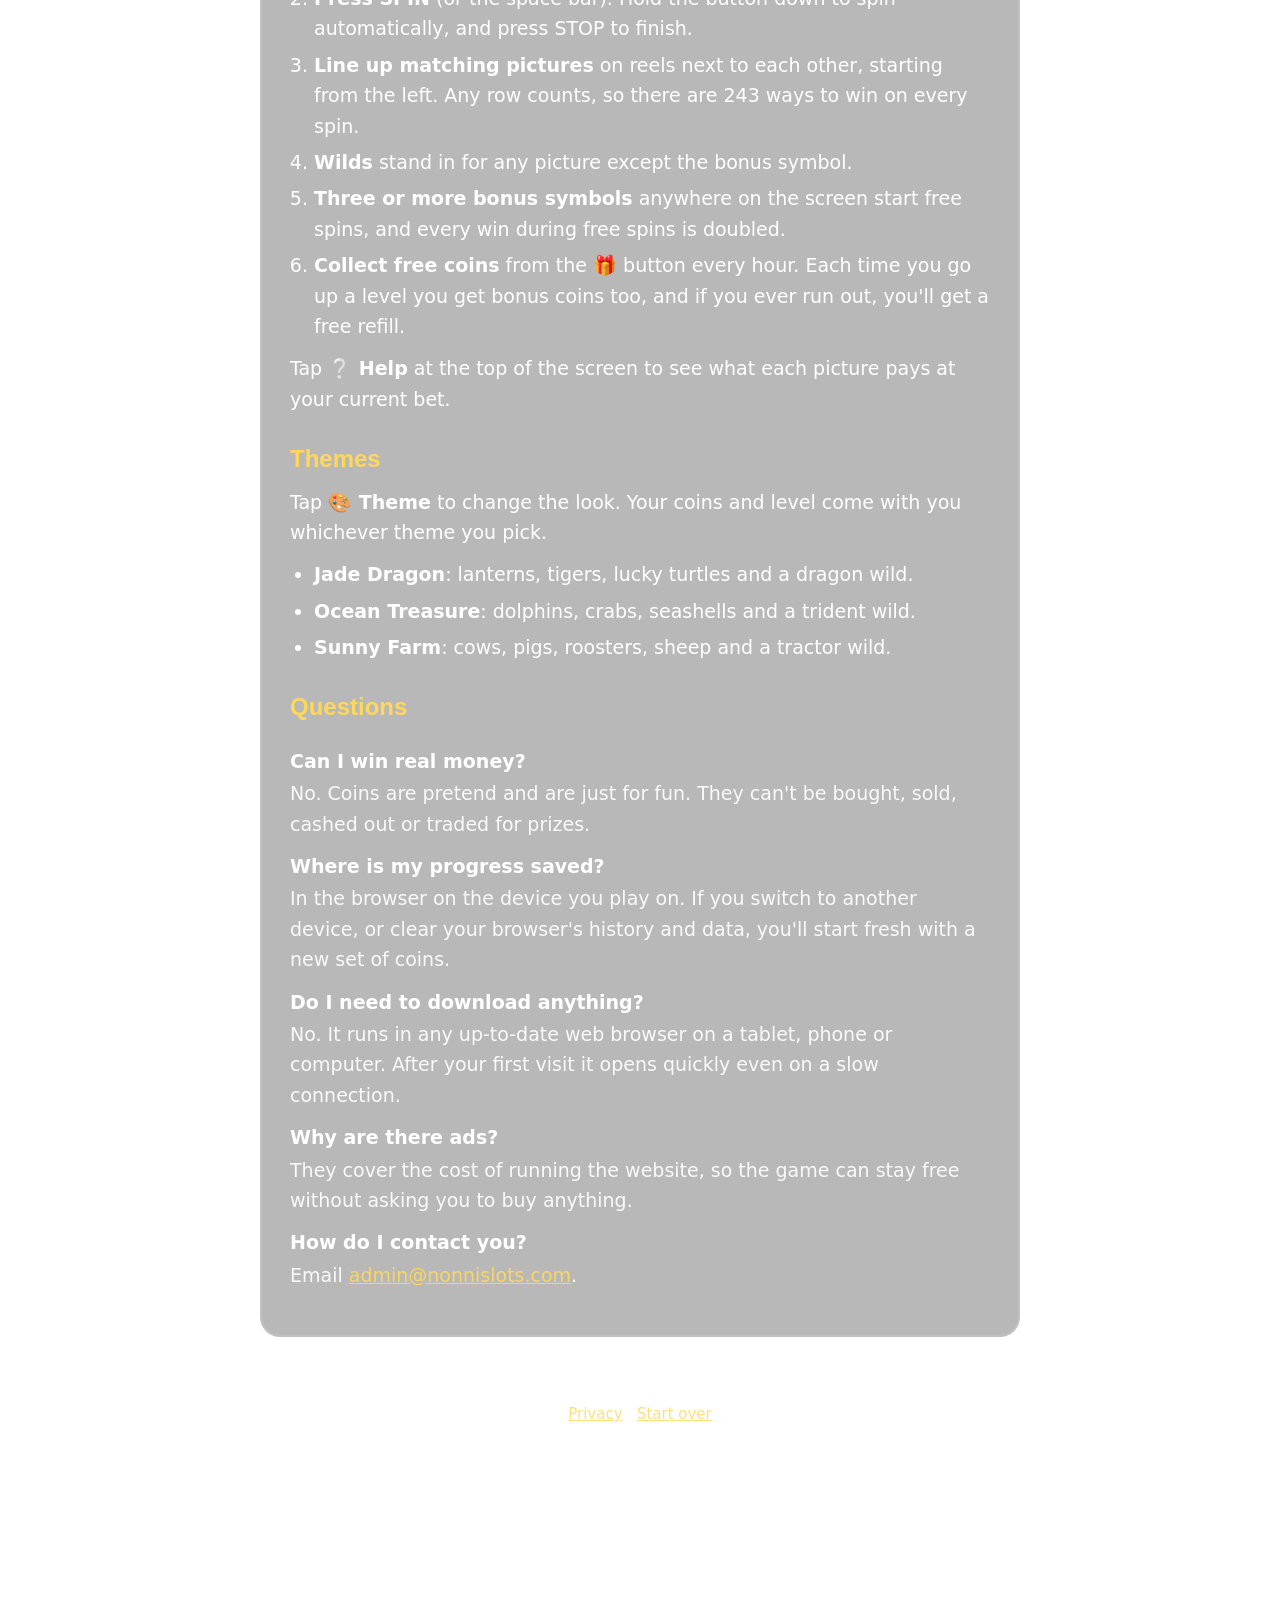
==== commit 14374339: "Add Cloudflare Web Analytics and disclose it on privacy page Cookie-free visit counts on the game an" ====
--- a/index.html
+++ b/index.html
@@ -184,5 +184,7 @@
   <script src="js/sound.js"></script>
   <script src="js/game.js"></script>
   <script src="js/ads.js"></script>
+  <!-- Cloudflare Web Analytics: anonymous visit counts, no cookies -->
+  <script type="module" src="https://static.cloudflareinsights.com/beacon.min.js" data-cf-beacon='{"token": "999b4c892f8a42a8901cfac3c787d266"}'></script>
 </body>
 </html>
